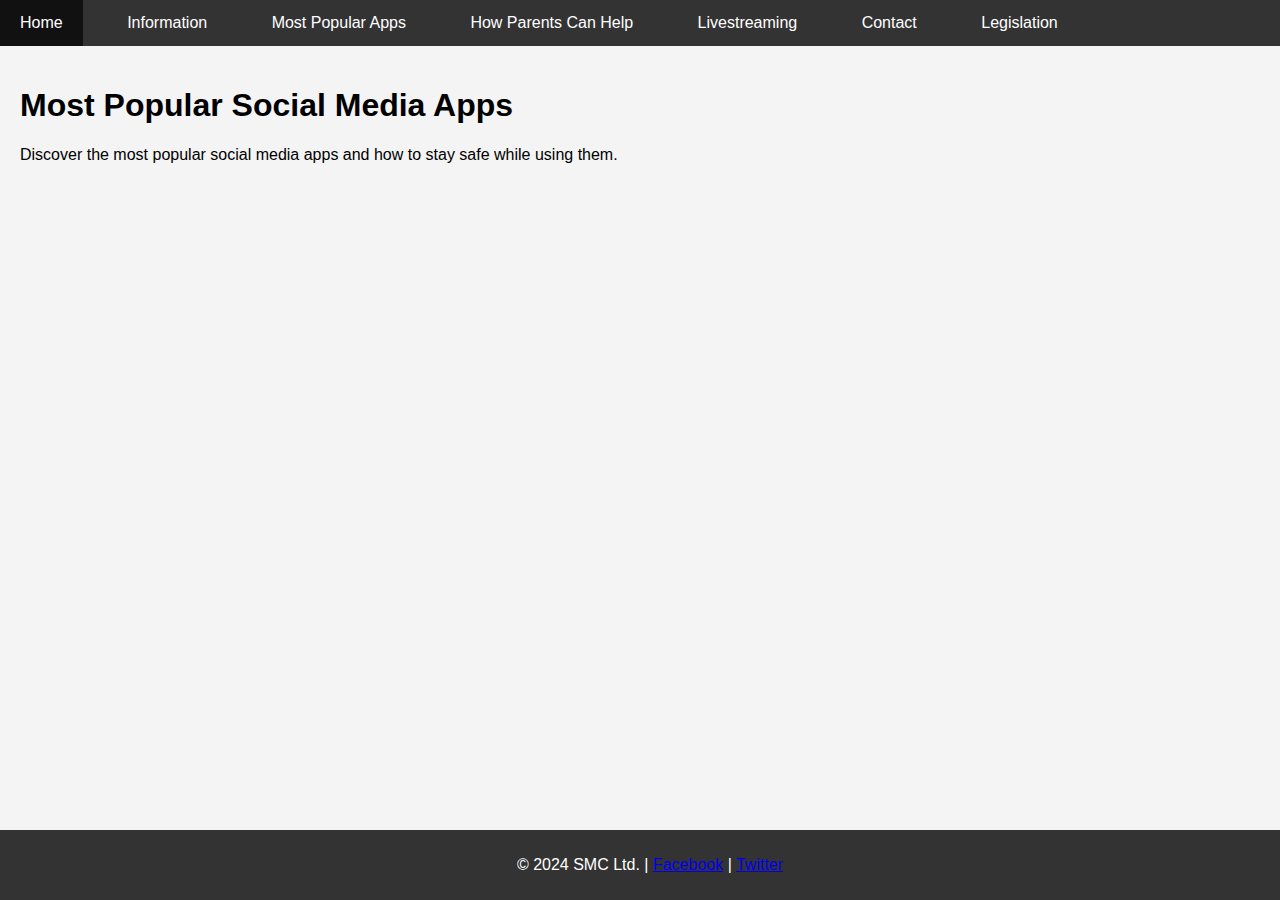
==== apps.html @ ca7dd6bc "first commit" ====
<!DOCTYPE html>
<html lang="en">
<head>
    <meta charset="UTF-8">
    <meta name="viewport" content="width=device-width, initial-scale=1.0">
    <title>SMC - Popular Apps</title>
    <link rel="stylesheet" href="css/styles.css">
</head>
<body>
    <header>
        <nav>
            <ul>
                <li><a href="index.html">Home</a></li>
                <li><a href="information.html">Information</a></li>
                <li><a href="apps.html">Most Popular Apps</a></li>
                <li><a href="parents.html">How Parents Can Help</a></li>
                <li><a href="livestreaming.html">Livestreaming</a></li>
                <li><a href="contact.html">Contact</a></li>
                <li><a href="legislation.html">Legislation</a></li>
            </ul>
        </nav>
    </header>

    <section>
        <h1>Most Popular Social Media Apps</h1>
        <p>Discover the most popular social media apps and how to stay safe while using them.</p>
    </section>

    <footer>
        <p>&copy; 2024 SMC Ltd. | <a href="https://facebook.com">Facebook</a> | <a href="https://twitter.com">Twitter</a></p>
    </footer>
</body>
</html>
---- css/styles.css ----
body {
    font-family: Arial, sans-serif;
    margin: 0;
    padding: 0;
    background-color: #f4f4f4;
}

header nav ul {
    list-style-type: none;
    padding: 0;
    background-color: #333;
    margin: 0;
    overflow: hidden;
}

header nav ul li {
    display: inline-block;
    margin-right: 20px;
}

header nav ul li a {
    color: white;
    padding: 14px 20px;
    text-decoration: none;
    display: block;
}

header nav ul li a:hover {
    background-color: #111;
}

section {
    padding: 20px;
}

footer {
    background-color: #333;
    color: white;
    text-align: center;
    padding: 10px;
    position: fixed;
    width: 100%;
    bottom: 0;
}

@media only screen and (max-width: 600px) {
    header nav ul li {
        display: block;
        margin: 0;
    }
    
    footer {
        position: relative;
    }
}
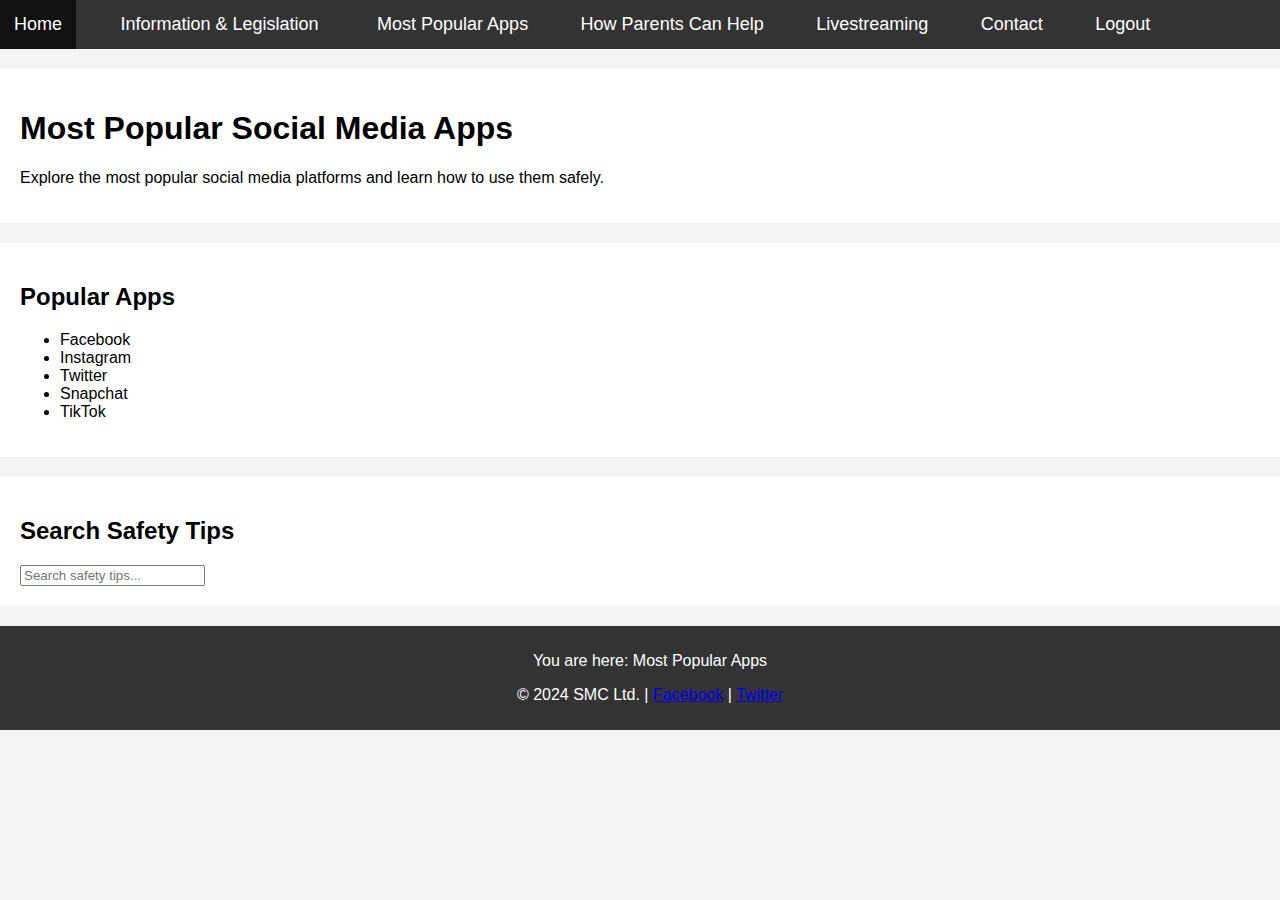
==== commit 5a88e7e9: "Structure ready" ====
--- a/apps.html
+++ b/apps.html
@@ -3,30 +3,61 @@
 <head>
     <meta charset="UTF-8">
     <meta name="viewport" content="width=device-width, initial-scale=1.0">
-    <title>SMC - Popular Apps</title>
+    <title>SMC - Most Popular Apps</title>
     <link rel="stylesheet" href="css/styles.css">
+    <script src="js/apps.js" defer></script>
 </head>
 <body>
     <header>
         <nav>
-            <ul>
-                <li><a href="index.html">Home</a></li>
-                <li><a href="information.html">Information</a></li>
+            <div class="hamburger" onclick="toggleMenu()">
+                <div class="bar"></div>
+                <div class="bar"></div>
+                <div class="bar"></div>
+            </div>
+            <ul id="nav-links">
+                <li><a href="home.html">Home</a></li>
+                <li class="dropdown">
+                    <a href="javascript:void(0)" class="dropbtn">Information & Legislation</a>
+                    <div class="dropdown-content">
+                        <a href="information.html">Information</a>
+                        <a href="legislation.html">Legislation</a>
+                    </div>
+                </li>                
                 <li><a href="apps.html">Most Popular Apps</a></li>
                 <li><a href="parents.html">How Parents Can Help</a></li>
                 <li><a href="livestreaming.html">Livestreaming</a></li>
                 <li><a href="contact.html">Contact</a></li>
-                <li><a href="legislation.html">Legislation</a></li>
+                <li><a href="php/logout.php">Logout</a></li>
             </ul>
         </nav>
     </header>
 
-    <section>
+    <section class="content-section">
         <h1>Most Popular Social Media Apps</h1>
-        <p>Discover the most popular social media apps and how to stay safe while using them.</p>
+        <p>Explore the most popular social media platforms and learn how to use them safely.</p>
     </section>
 
+    <section id="apps-list">
+        <h2>Popular Apps</h2>
+        <ul>
+            <li>Facebook</li>
+            <li>Instagram</li>
+            <li>Twitter</li>
+            <li>Snapchat</li>
+            <li>TikTok</li>
+        </ul>
+    </section>
+
+    <section id="search-tips">
+        <h2>Search Safety Tips</h2>
+        <input type="text" id="searchBar" placeholder="Search safety tips..." onkeyup="searchTips()">
+        <div id="searchResults" style="display:none;"></div>
+    </section>
+
+    <!-- Footer -->
     <footer>
+        <p>You are here: Most Popular Apps</p>
         <p>&copy; 2024 SMC Ltd. | <a href="https://facebook.com">Facebook</a> | <a href="https://twitter.com">Twitter</a></p>
     </footer>
 </body>
--- a/css/styles.css
+++ b/css/styles.css
@@ -3,6 +3,17 @@
     margin: 0;
     padding: 0;
     background-color: #f4f4f4;
+    cursor: url('images/custom-cursor.png'), auto;
+}
+
+/* Custom cursor specifically for links (hover state) */
+a:hover {
+    cursor: url('images/custom-hand-cursor.png'), pointer; /* Custom hand cursor on hover */
+}
+
+header {
+    z-index: 1000;
+    position: relative;
 }
 
 header nav ul {
@@ -10,17 +21,20 @@
     padding: 0;
     background-color: #333;
     margin: 0;
-    overflow: hidden;
+    z-index: 1000;
+    position: relative;
 }
 
 header nav ul li {
     display: inline-block;
     margin-right: 20px;
+    position: relative;
 }
 
 header nav ul li a {
     color: white;
-    padding: 14px 20px;
+    padding: 14px 14px; /* Slightly increase padding */
+    font-size: 18px; /* Increase font size */
     text-decoration: none;
     display: block;
 }
@@ -28,9 +42,162 @@
 header nav ul li a:hover {
     background-color: #111;
 }
+@media (max-width: 768px) {
+    .hamburger {
+        display: block;
+        cursor: pointer;
+        padding: 15px;
+    }
+
+    .hamburger .bar {
+        display: block;
+        width: 30px;
+        height: 4px;
+        margin: 5px auto;
+        background-color: black;
+    }
+
+    header nav ul {
+        display: none; /* Hide the menu by default */
+        flex-direction: column;
+        width: 100%;
+        background-color: #333;
+    }
+
+    header nav ul.show {
+        display: flex; /* Show the menu when toggled */
+    }
+
+    header nav ul li {
+        display: block;
+        width: 100%;
+    }
+
+    header nav ul li a {
+        padding: 15px 20px; /* Increase padding for more spacing */
+        font-size: 18px; /* Increase font size */
+    }
+}
+
+.hero-section {
+    background-image: url('images/social_media.jpg');
+    background-size: cover;
+    background-position: center;
+    background-repeat: no-repeat;
+    height: 400px; /* Adjust the height as needed */
+    display: flex;
+    justify-content: center;
+    align-items: center;
+    text-align: center;
+    color: white;
+    position: relative;
+}
+
+.hero-content {
+    background-color: rgba(0, 0, 0, 0.5); /* Optional: Adds a semi-transparent overlay to improve text readability */
+    padding: 20px;
+    border-radius: 8px;
+}
+
+.hero-section h1 {
+    font-size: 3em; /* Adjust the size as needed */
+    font-weight: bold;
+    margin: 0;
+}
+
+.hero-section p {
+    font-size: 1.5em; /* Adjust the size as needed */
+    margin: 10px 0 0 0;
+}
+
+/* Dropdown CSS */
+.dropdown {
+    position: relative;
+    display: inline-block;
+}
+
+.dropbtn {
+    background-color: #333;
+    color: white;
+    padding: 14px 20px;
+    text-decoration: none;
+    border: none;
+    cursor: pointer;
+}
+
+.dropdown-content {
+    display: none;
+    position: absolute;
+    background-color: #333;
+    min-width: 160px;
+    box-shadow: 0px 8px 16px 0px rgba(0,0,0,0.2);
+    z-index: 1001; /* Ensure dropdown content is above other elements */
+}
+
+.dropdown-content a {
+    color: white;
+    padding: 12px 16px;
+    text-decoration: none;
+    display: block;
+    text-align: left;
+}
+
+.dropdown-content a:hover {
+    background-color: #111;
+}
+
+.dropdown:hover .dropdown-content {
+    display: block;
+}
+
+.dropdown:hover .dropbtn {
+    background-color: #111;
+}
 
 section {
     padding: 20px;
+    background-color: #fff;
+    margin: 20px 0;
+    position: relative;
+    z-index: 1; /* Ensure content is below dropdown */
+}
+
+#search input[type="text"] {
+    width: 100%;
+    padding: 12px;
+    margin: 8px 0;
+    box-sizing: border-box;
+    font-size: 16px;
+}
+
+#searchResults {
+    position: absolute;
+    background-color: #fff;
+    border: 1px solid #ccc;
+    width: 100%;
+    max-width: 300px;
+    box-shadow: 0px 8px 16px 0px rgba(0,0,0,0.2);
+    z-index: 10; /* Ensure dropdown is above other elements */
+    margin-top: 5px; /* Adds space between the input and the dropdown */
+    z-index: 1010; /* Ensuring the search dropdown is above everything else */
+}
+
+.search-result-item {
+    color: black;
+    padding: 12px 16px;
+    text-decoration: none;
+    display: block;
+    cursor: pointer;
+    background-color: #fff;
+}
+
+.search-result-item:hover {
+    background-color: #f1f1f1;
+}
+
+#search {
+    position: relative;/* Increase space below the search section to avoid overlap */
+    z-index: 1000; /* Ensure search section is on top */
 }
 
 footer {
@@ -38,9 +205,10 @@
     color: white;
     text-align: center;
     padding: 10px;
-    position: fixed;
+    position: relative;
     width: 100%;
     bottom: 0;
+    z-index: 1; /* Ensure footer is below dropdown */
 }
 
 @media only screen and (max-width: 600px) {
@@ -48,8 +216,4 @@
         display: block;
         margin: 0;
     }
-    
-    footer {
-        position: relative;
-    }
-}
+}
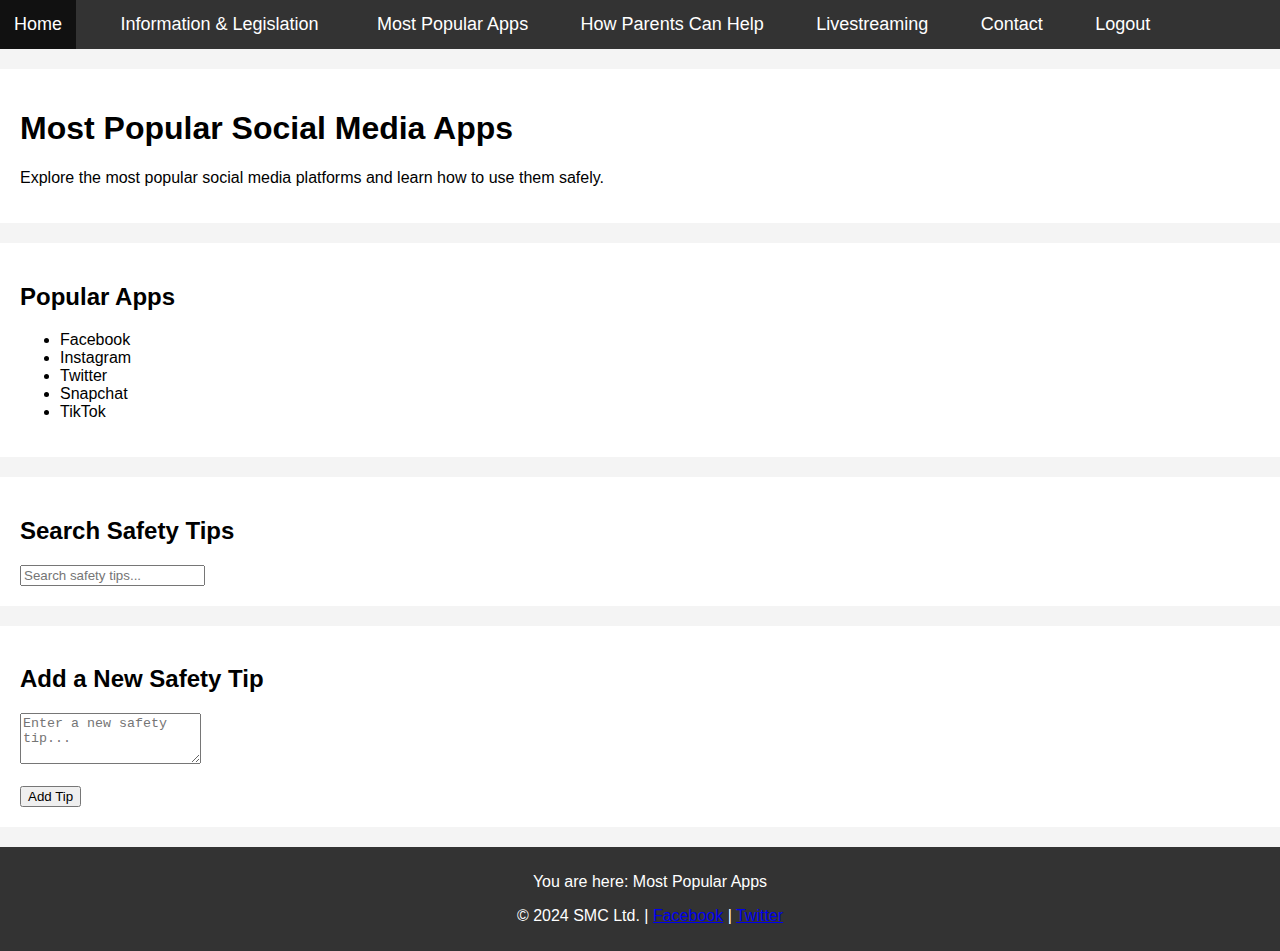
==== commit 02058728: "Implemented tips" ====
--- a/apps.html
+++ b/apps.html
@@ -5,7 +5,7 @@
     <meta name="viewport" content="width=device-width, initial-scale=1.0">
     <title>SMC - Most Popular Apps</title>
     <link rel="stylesheet" href="css/styles.css">
-    <script src="js/apps.js" defer></script>
+    <script src="js/tips.js" defer></script>
 </head>
 <body>
     <header>
@@ -51,9 +51,17 @@
 
     <section id="search-tips">
         <h2>Search Safety Tips</h2>
-        <input type="text" id="searchBar" placeholder="Search safety tips..." onkeyup="searchTips()">
+        <input type="text" id="searchBar" placeholder="Search safety tips...">
         <div id="searchResults" style="display:none;"></div>
     </section>
+    
+    <section id="add-tip">
+        <h2>Add a New Safety Tip</h2>
+        <form id="addTipForm">
+            <textarea id="newTip" name="tip" rows="3" placeholder="Enter a new safety tip..." required></textarea><br><br>
+            <input type="submit" value="Add Tip">
+        </form>
+    </section>    
 
     <!-- Footer -->
     <footer>
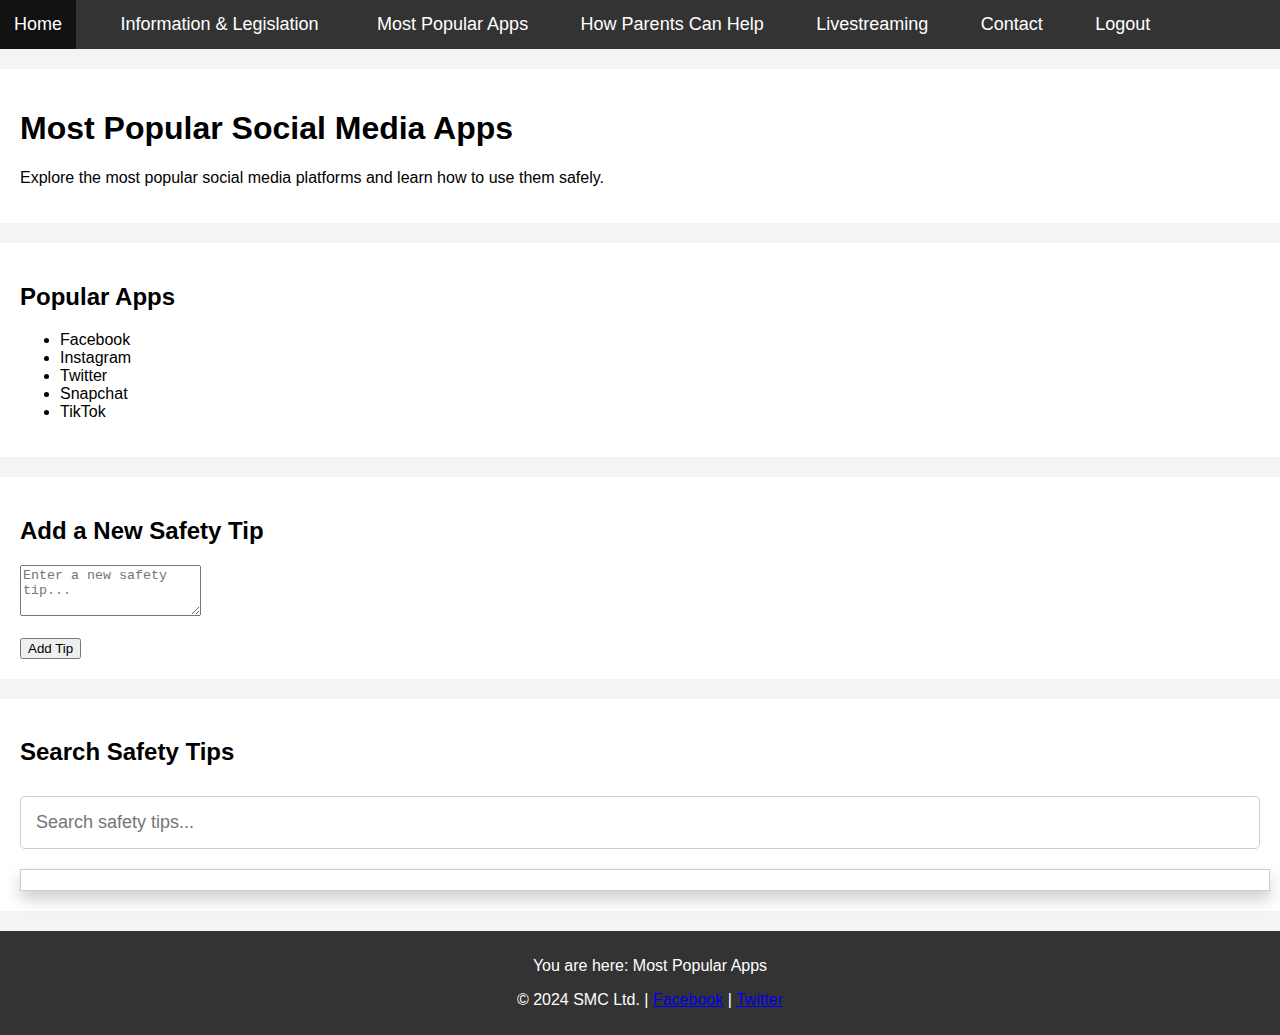
==== commit d6cd216b: "Functional website" ====
--- a/apps.html
+++ b/apps.html
@@ -49,18 +49,18 @@
         </ul>
     </section>
 
-    <section id="search-tips">
-        <h2>Search Safety Tips</h2>
-        <input type="text" id="searchBar" placeholder="Search safety tips...">
-        <div id="searchResults" style="display:none;"></div>
-    </section>
-    
     <section id="add-tip">
         <h2>Add a New Safety Tip</h2>
         <form id="addTipForm">
             <textarea id="newTip" name="tip" rows="3" placeholder="Enter a new safety tip..." required></textarea><br><br>
             <input type="submit" value="Add Tip">
         </form>
+    </section>
+
+    <section id="search">
+        <h2>Search Safety Tips</h2>
+        <input type="text" id="searchBar" placeholder="Search safety tips...">
+        <div id="searchResults"></div> <!-- Moved to be a separate block within the section -->
     </section>    
 
     <!-- Footer -->
--- a/css/styles.css
+++ b/css/styles.css
@@ -170,16 +170,21 @@
     font-size: 16px;
 }
 
+#search {
+    position: relative;
+    z-index: 1000; /* Ensure search section is on top */
+    margin-bottom: 20px; /* Add some space to avoid overlap with the next section */
+}
+
 #searchResults {
-    position: absolute;
     background-color: #fff;
     border: 1px solid #ccc;
-    width: 100%;
-    max-width: 300px;
+    width: 99%;
+    max-height: 300px; /* Increase max-height for better viewing */
+    overflow-y: auto; /* Make the results scrollable if they exceed max-height */
     box-shadow: 0px 8px 16px 0px rgba(0,0,0,0.2);
-    z-index: 10; /* Ensure dropdown is above other elements */
-    margin-top: 5px; /* Adds space between the input and the dropdown */
-    z-index: 1010; /* Ensuring the search dropdown is above everything else */
+    margin-top: 10px; /* Add margin to separate from the input field */
+    padding: 10px; /* Add padding for better readability */
 }
 
 .search-result-item {
@@ -189,15 +194,21 @@
     display: block;
     cursor: pointer;
     background-color: #fff;
+    margin-bottom: 10px; /* Add space between results */
 }
 
 .search-result-item:hover {
     background-color: #f1f1f1;
 }
 
-#search {
-    position: relative;/* Increase space below the search section to avoid overlap */
-    z-index: 1000; /* Ensure search section is on top */
+#search input[type="text"] {
+    width: 100%; /* Keep the full width */
+    padding: 15px; /* Increase padding for a larger input box */
+    margin: 10px 0; /* Add margin for better spacing */
+    box-sizing: border-box;
+    font-size: 18px; /* Increase font size for better readability */
+    border: 1px solid #ccc; /* Add a border to define the input box */
+    border-radius: 5px; /* Add border-radius for rounded corners */
 }
 
 footer {
@@ -207,8 +218,11 @@
     padding: 10px;
     position: relative;
     width: 100%;
-    bottom: 0;
-    z-index: 1; /* Ensure footer is below dropdown */
+    bottom: 0; /* Ensure footer is below dropdown */
+}
+
+.highlight {
+    font-weight: bold; /* Optional: Make the highlighted text bold */
 }
 
 @media only screen and (max-width: 600px) {
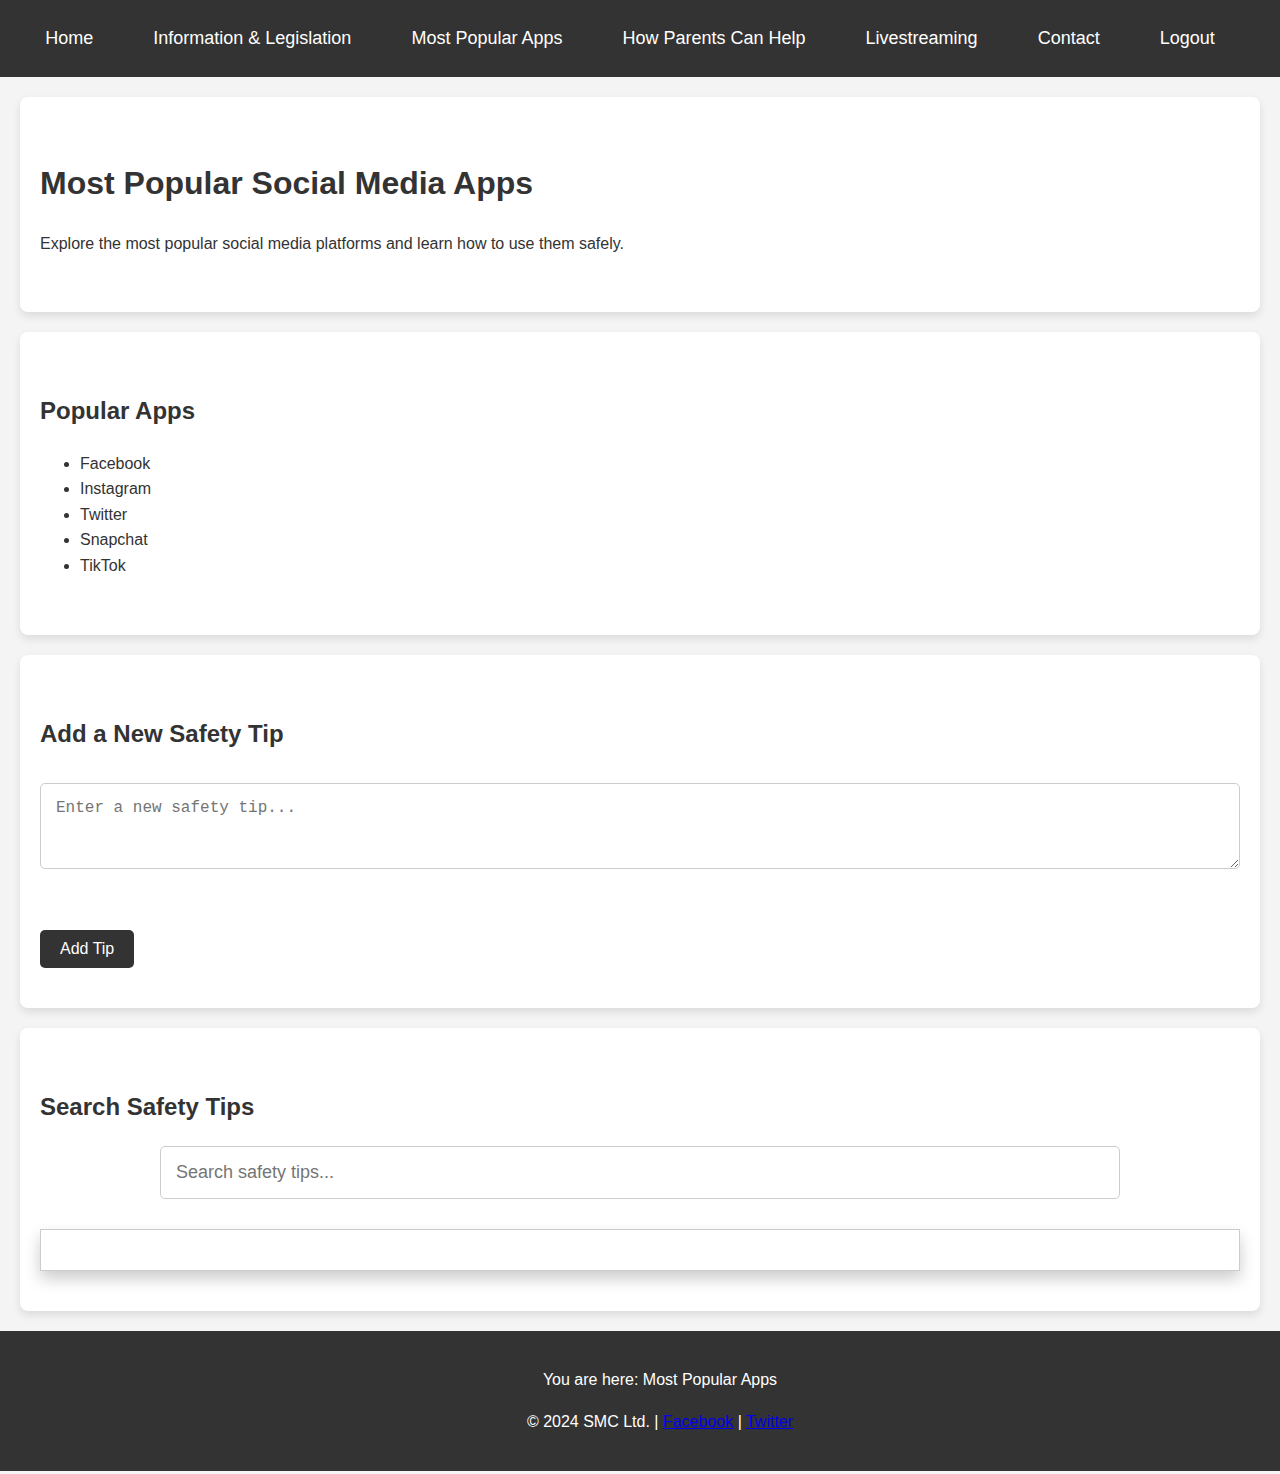
==== commit 7762f620: "Everything except contact working" ====
--- a/apps.html
+++ b/apps.html
@@ -6,6 +6,7 @@
     <title>SMC - Most Popular Apps</title>
     <link rel="stylesheet" href="css/styles.css">
     <script src="js/tips.js" defer></script>
+    <script src="js/toggle.js" defer></script>
 </head>
 <body>
     <header>
--- a/css/styles.css
+++ b/css/styles.css
@@ -4,44 +4,47 @@
     padding: 0;
     background-color: #f4f4f4;
     cursor: url('images/custom-cursor.png'), auto;
-}
-
-/* Custom cursor specifically for links (hover state) */
-a:hover {
-    cursor: url('images/custom-hand-cursor.png'), pointer; /* Custom hand cursor on hover */
+    line-height: 1.6;
+    color: #333;
 }
 
 header {
     z-index: 1000;
     position: relative;
+    background-color: #333;
+    padding: 10px 0;
 }
 
 header nav ul {
     list-style-type: none;
     padding: 0;
-    background-color: #333;
     margin: 0;
-    z-index: 1000;
-    position: relative;
+    display: flex;
+    justify-content: center; /* Center align the navigation menu */
 }
 
 header nav ul li {
-    display: inline-block;
     margin-right: 20px;
     position: relative;
 }
 
 header nav ul li a {
     color: white;
-    padding: 14px 14px; /* Slightly increase padding */
-    font-size: 18px; /* Increase font size */
-    text-decoration: none;
-    display: block;
+    padding: 14px 20px; /* Increase padding for better clickability */
+    font-size: 18px;
+    text-decoration: none;
+    display: block;
+    transition: background-color 0.3s ease;
 }
 
 header nav ul li a:hover {
-    background-color: #111;
-}
+    background-color: #444; /* Softer hover effect */
+}
+
+.hamburger {
+    display: none;
+}
+
 @media (max-width: 768px) {
     .hamburger {
         display: block;
@@ -54,14 +57,13 @@
         width: 30px;
         height: 4px;
         margin: 5px auto;
-        background-color: black;
+        background-color: white;
     }
 
     header nav ul {
         display: none; /* Hide the menu by default */
         flex-direction: column;
         width: 100%;
-        background-color: #333;
     }
 
     header nav ul.show {
@@ -71,11 +73,12 @@
     header nav ul li {
         display: block;
         width: 100%;
+        text-align: center;
     }
 
     header nav ul li a {
-        padding: 15px 20px; /* Increase padding for more spacing */
-        font-size: 18px; /* Increase font size */
+        padding: 15px 20px;
+        font-size: 18px;
     }
 }
 
@@ -84,7 +87,7 @@
     background-size: cover;
     background-position: center;
     background-repeat: no-repeat;
-    height: 400px; /* Adjust the height as needed */
+    height: 400px;
     display: flex;
     justify-content: center;
     align-items: center;
@@ -94,26 +97,74 @@
 }
 
 .hero-content {
-    background-color: rgba(0, 0, 0, 0.5); /* Optional: Adds a semi-transparent overlay to improve text readability */
+    background-color: rgba(0, 0, 0, 0.6); /* Stronger overlay for better contrast */
     padding: 20px;
     border-radius: 8px;
 }
 
 .hero-section h1 {
-    font-size: 3em; /* Adjust the size as needed */
+    font-size: 3em;
     font-weight: bold;
     margin: 0;
 }
 
 .hero-section p {
-    font-size: 1.5em; /* Adjust the size as needed */
+    font-size: 1.5em;
     margin: 10px 0 0 0;
 }
 
-/* Dropdown CSS */
-.dropdown {
-    position: relative;
-    display: inline-block;
+section {
+    padding: 40px 20px;
+    background-color: #fff;
+    margin: 20px auto;
+    position: relative;
+    z-index: 1;
+    max-width: 1200px; /* Limit the max width of sections for better readability */
+    box-shadow: 0px 4px 8px rgba(0, 0, 0, 0.1); /* Add subtle shadow for depth */
+    border-radius: 8px; /* Rounded corners for a modern look */
+}
+
+#search-tips {
+    text-align: center;
+}
+
+#search input[type="text"] {
+    width: 80%;
+    padding: 15px;
+    margin: 20px auto;
+    box-sizing: border-box;
+    font-size: 18px;
+    border: 1px solid #ccc;
+    border-radius: 5px;
+    display: block;
+    margin-bottom: 30px;
+}
+
+#searchResults {
+    background-color: #fff;
+    border: 1px solid #ccc;
+    width: 100%;
+    max-height: 300px;
+    overflow-y: auto;
+    box-shadow: 0px 8px 16px 0px rgba(0, 0, 0, 0.2);
+    padding: 20px;
+    box-sizing: border-box;
+}
+
+.search-result-item {
+    color: black;
+    padding: 12px 16px;
+    text-decoration: none;
+    display: block;
+    cursor: pointer;
+    background-color: #fff;
+    margin-bottom: 15px;
+    border-radius: 5px;
+    transition: background-color 0.3s ease;
+}
+
+.search-result-item:hover {
+    background-color: #f1f1f1;
 }
 
 .dropbtn {
@@ -130,8 +181,8 @@
     position: absolute;
     background-color: #333;
     min-width: 160px;
-    box-shadow: 0px 8px 16px 0px rgba(0,0,0,0.2);
-    z-index: 1001; /* Ensure dropdown content is above other elements */
+    box-shadow: 0px 8px 16px 0px rgba(0, 0, 0, 0.2);
+    z-index: 1001;
 }
 
 .dropdown-content a {
@@ -154,75 +205,19 @@
     background-color: #111;
 }
 
-section {
+footer {
+    background-color: #333;
+    color: white;
+    text-align: center;
     padding: 20px;
-    background-color: #fff;
-    margin: 20px 0;
-    position: relative;
-    z-index: 1; /* Ensure content is below dropdown */
-}
-
-#search input[type="text"] {
-    width: 100%;
-    padding: 12px;
-    margin: 8px 0;
-    box-sizing: border-box;
-    font-size: 16px;
-}
-
-#search {
-    position: relative;
-    z-index: 1000; /* Ensure search section is on top */
-    margin-bottom: 20px; /* Add some space to avoid overlap with the next section */
-}
-
-#searchResults {
-    background-color: #fff;
-    border: 1px solid #ccc;
-    width: 99%;
-    max-height: 300px; /* Increase max-height for better viewing */
-    overflow-y: auto; /* Make the results scrollable if they exceed max-height */
-    box-shadow: 0px 8px 16px 0px rgba(0,0,0,0.2);
-    margin-top: 10px; /* Add margin to separate from the input field */
-    padding: 10px; /* Add padding for better readability */
-}
-
-.search-result-item {
-    color: black;
-    padding: 12px 16px;
-    text-decoration: none;
-    display: block;
-    cursor: pointer;
-    background-color: #fff;
-    margin-bottom: 10px; /* Add space between results */
-}
-
-.search-result-item:hover {
-    background-color: #f1f1f1;
-}
-
-#search input[type="text"] {
-    width: 100%; /* Keep the full width */
-    padding: 15px; /* Increase padding for a larger input box */
-    margin: 10px 0; /* Add margin for better spacing */
-    box-sizing: border-box;
-    font-size: 18px; /* Increase font size for better readability */
-    border: 1px solid #ccc; /* Add a border to define the input box */
-    border-radius: 5px; /* Add border-radius for rounded corners */
-}
-
-footer {
-    background-color: #333;
-    color: white;
-    text-align: center;
-    padding: 10px;
-    position: relative;
-    width: 100%;
-    bottom: 0; /* Ensure footer is below dropdown */
+    position: relative;
+    width: 100%;
+    bottom: 0;
 }
 
 .highlight {
-    font-weight: bold; /* Optional: Make the highlighted text bold */
+    font-weight: bold;
+    background-color: yellow;
 }
 
 @media only screen and (max-width: 600px) {
@@ -230,4 +225,63 @@
         display: block;
         margin: 0;
     }
-}
+
+    section {
+        padding: 20px;
+    }
+
+    #search input[type="text"] {
+        width: 90%;
+    }
+}
+
+/* Add a New Safety Tip Section */
+#add-tip {
+    max-width: 1200px; /* Match width with other sections */
+    text-align: left; /* Align text to the left for consistency */
+}
+
+#addTipForm {
+    display: flex;
+    flex-direction: column; /* Stack elements vertically */
+    align-items: flex-start; /* Align elements to the left */
+}
+
+#addTipForm textarea {
+    width: 100%;
+    padding: 15px;
+    border-radius: 5px;
+    border: 1px solid #ccc;
+    box-sizing: border-box;
+    font-size: 16px;
+    resize: vertical; /* Allow vertical resizing */
+    margin-bottom: 20px;
+}
+
+#addTipForm input[type="submit"] {
+    background-color: #333;
+    color: white;
+    padding: 10px 20px;
+    border: none;
+    border-radius: 5px;
+    cursor: pointer;
+    font-size: 16px;
+    transition: background-color 0.3s ease;
+}
+
+#addTipForm input[type="submit"]:hover {
+    background-color: #444;
+}
+
+/* Ensure Consistent Spacing */
+#add-tip textarea,
+#add-tip input[type="submit"] {
+    margin-top: 10px;
+}
+
+/* Adjust Text Area and Button for Consistency */
+#add-tip textarea {
+    margin-bottom: 0px;
+    width: 100%;
+    box-sizing: border-box;
+}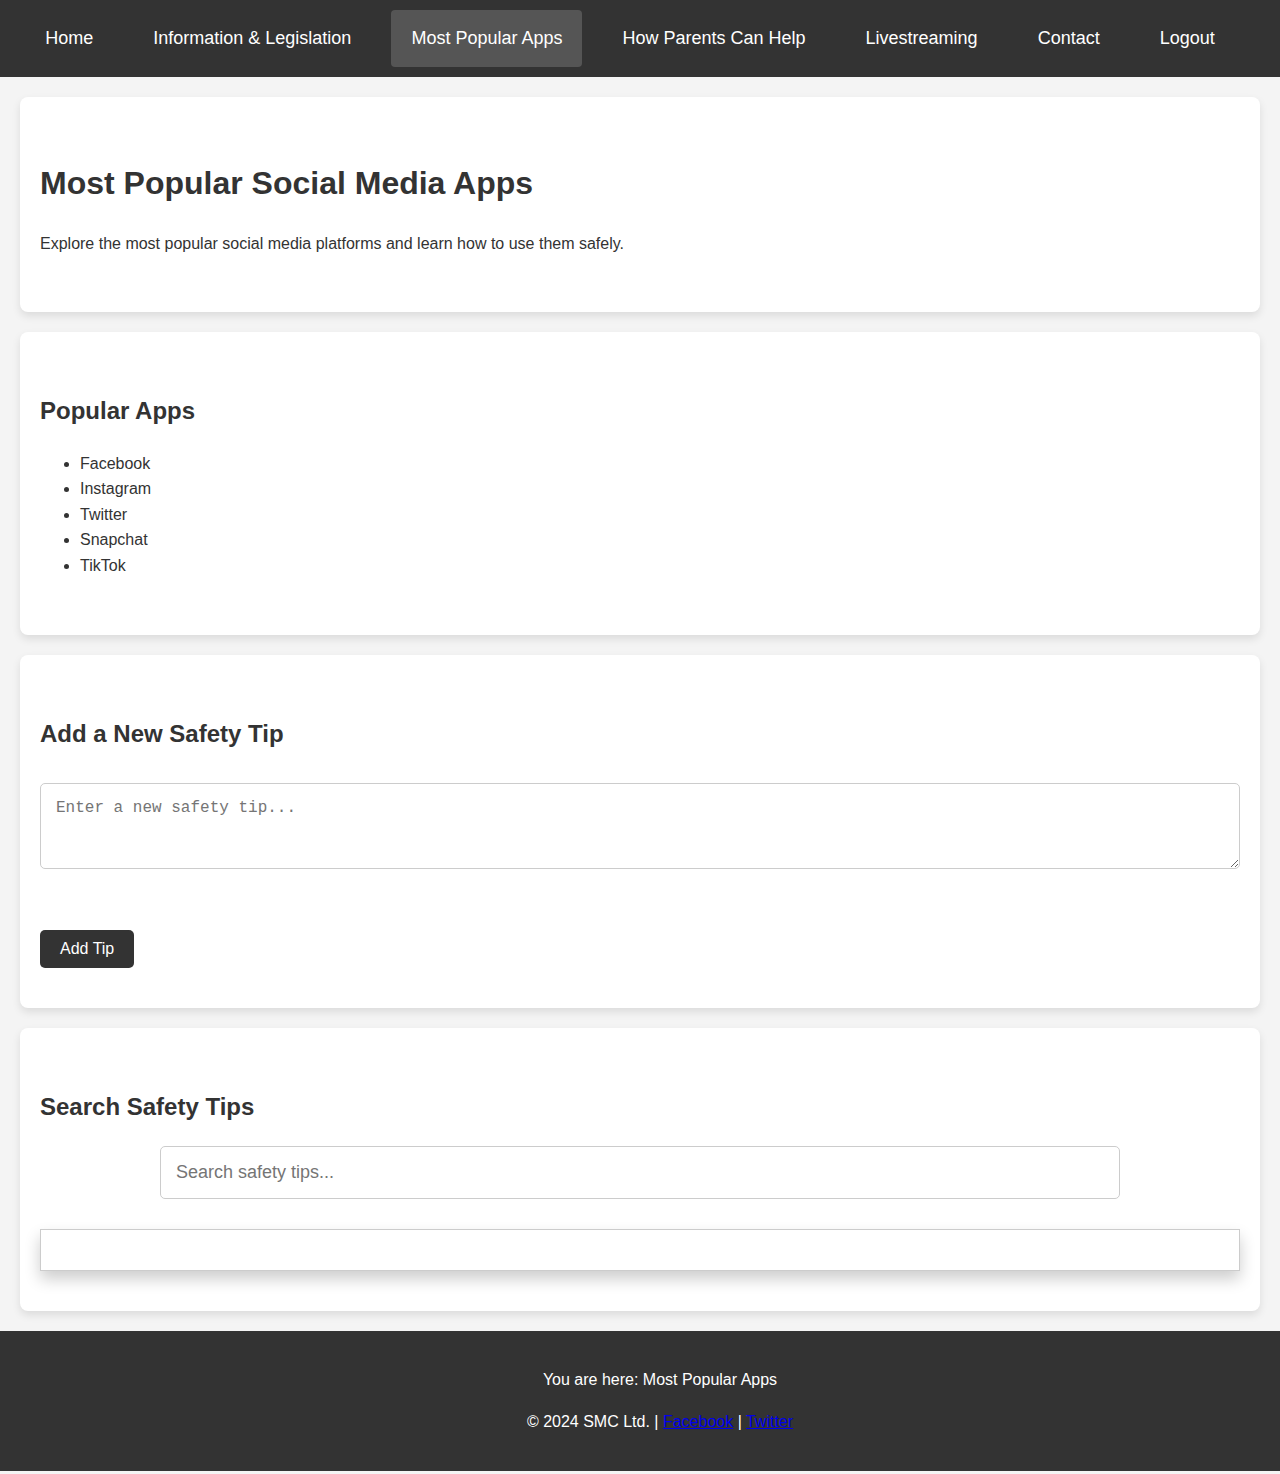
==== commit 0697cf0e: "All done" ====
--- a/apps.html
+++ b/apps.html
@@ -25,7 +25,7 @@
                         <a href="legislation.html">Legislation</a>
                     </div>
                 </li>                
-                <li><a href="apps.html">Most Popular Apps</a></li>
+                <li><a href="apps.html" class="active">Most Popular Apps</a></li>
                 <li><a href="parents.html">How Parents Can Help</a></li>
                 <li><a href="livestreaming.html">Livestreaming</a></li>
                 <li><a href="contact.html">Contact</a></li>
--- a/css/styles.css
+++ b/css/styles.css
@@ -284,4 +284,91 @@
     margin-bottom: 0px;
     width: 100%;
     box-sizing: border-box;
-}+}
+
+#contact-form {
+    background-color: #fff;
+    padding: 40px 20px;
+    margin: 20px auto;
+    max-width: 1200px; /* Narrower width for better readability */
+    box-shadow: 0px 4px 8px rgba(0, 0, 0, 0.1); /* Add subtle shadow for depth */
+    border-radius: 8px; /* Rounded corners for a modern look */
+    text-align: left; /* Align text to the left */
+}
+
+#contact-form h2 {
+    font-size: 2em;
+    margin-bottom: 20px;
+    color: #333; /* Consistent text color */
+}
+
+#contact-form label {
+    display: block;
+    font-weight: bold;
+    margin-bottom: 5px;
+    color: #333;
+}
+
+#contact-form input[type="text"],
+#contact-form input[type="email"],
+#contact-form textarea {
+    width: 100%;
+    padding: 15px;
+    margin-bottom: 20px;
+    box-sizing: border-box;
+    font-size: 16px;
+    border: 1px solid #ccc;
+    border-radius: 5px;
+    background-color: #f9f9f9;
+}
+
+#contact-form input[type="text"]:focus,
+#contact-form input[type="email"]:focus,
+#contact-form textarea:focus {
+    border-color: #333;
+    outline: none;
+    background-color: #fff;
+}
+
+#contact-form textarea {
+    resize: vertical; /* Allow vertical resizing */
+    height: 150px; /* Set a consistent height for the textarea */
+}
+
+#contact-form input[type="submit"] {
+    background-color: #333;
+    color: white;
+    padding: 10px 20px;
+    border: none;
+    border-radius: 5px;
+    cursor: pointer;
+    font-size: 16px;
+    transition: background-color 0.3s ease;
+    display: inline-block;
+    margin-top: 10px;
+}
+
+#contact-form input[type="submit"]:hover {
+    background-color: #444;
+}
+
+#contact-form p {
+    margin-top: 20px;
+    font-size: 14px;
+}
+
+#contact-form p a {
+    color: #1CAAD9;
+    text-decoration: none;
+}
+
+#contact-form p a:hover {
+    text-decoration: underline;
+}
+
+/* Active link styling */
+header nav ul li a.active {
+    background-color: #555; /* A darker background color to indicate the active page */
+    color: white; /* Ensure the text color contrasts with the background */
+    border-radius: 4px; /* Optional: Adds rounded corners to the active link */
+}
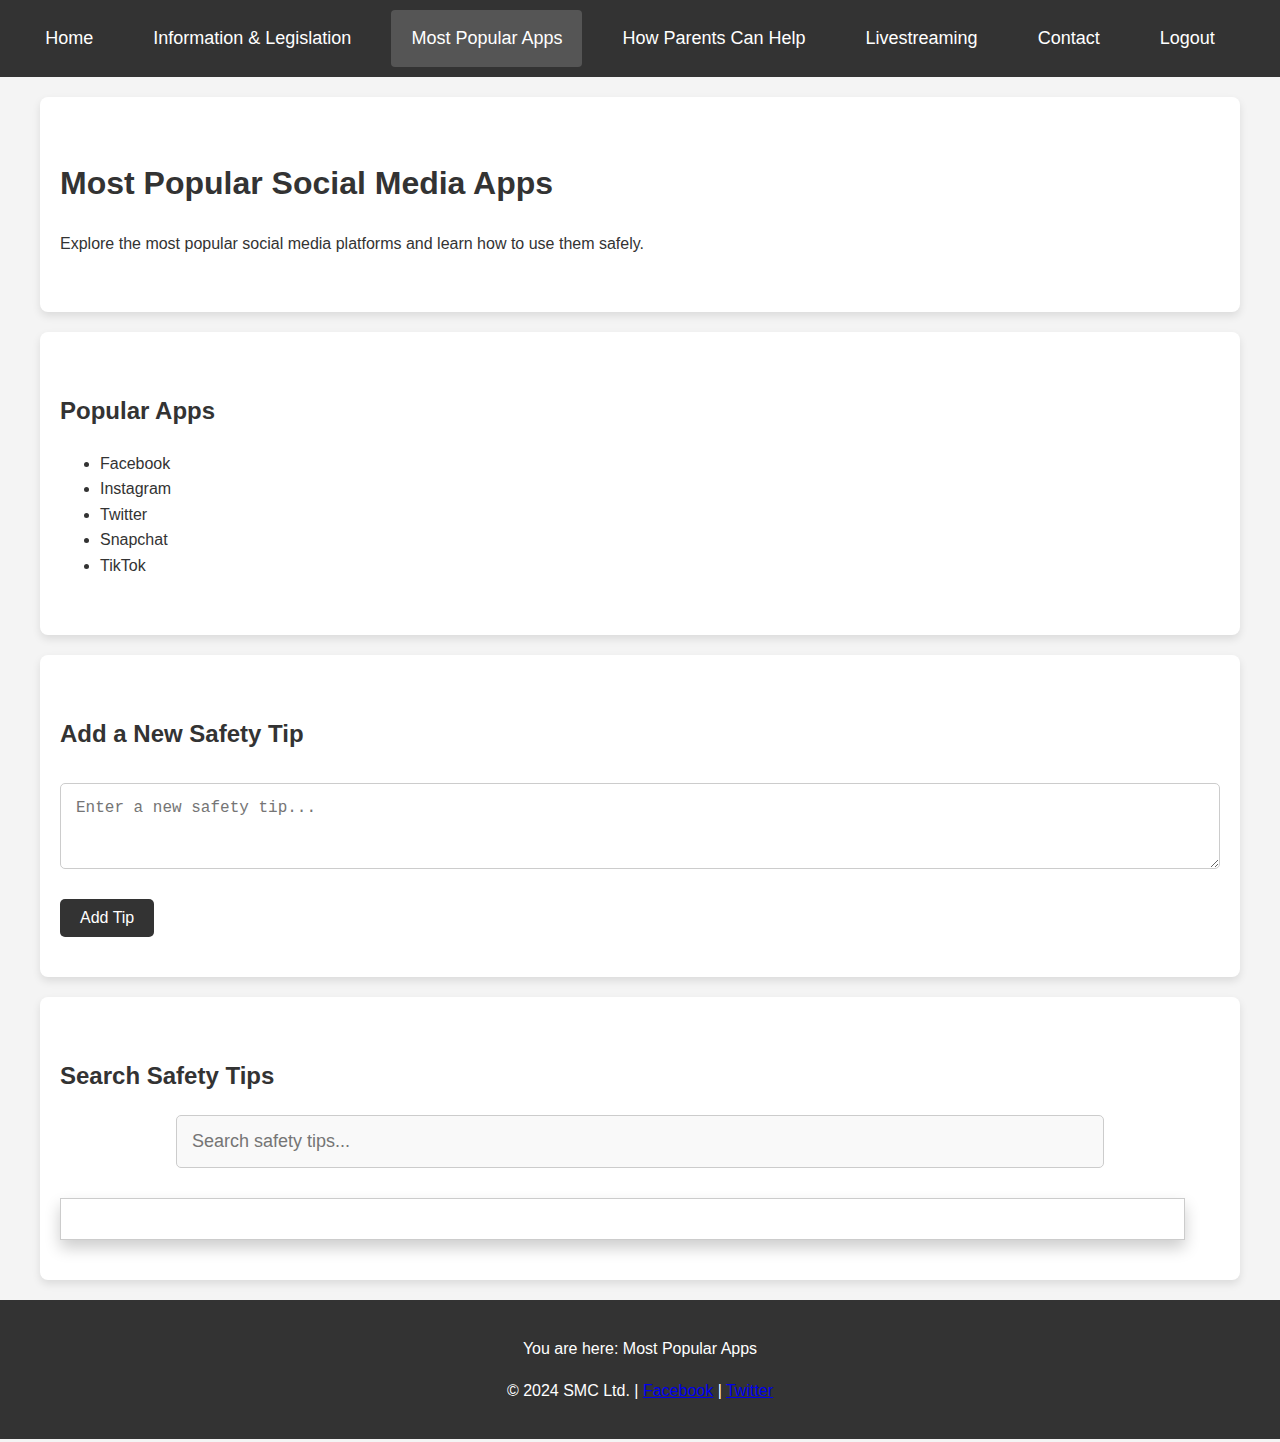
==== commit b46404b7: "Updated css" ====
--- a/apps.html
+++ b/apps.html
@@ -53,7 +53,7 @@
     <section id="add-tip">
         <h2>Add a New Safety Tip</h2>
         <form id="addTipForm">
-            <textarea id="newTip" name="tip" rows="3" placeholder="Enter a new safety tip..." required></textarea><br><br>
+            <textarea id="newTip" name="tip" rows="3" placeholder="Enter a new safety tip..." required></textarea>
             <input type="submit" value="Add Tip">
         </form>
     </section>
--- a/css/styles.css
+++ b/css/styles.css
@@ -1,3 +1,7 @@
+* {
+    box-sizing: border-box;
+}
+
 body {
     font-family: Arial, sans-serif;
     margin: 0;
@@ -6,6 +10,12 @@
     cursor: url('images/custom-cursor.png'), auto;
     line-height: 1.6;
     color: #333;
+    overflow-x: hidden;
+}
+
+/* Custom cursor specifically for links (hover state) */
+a:hover {
+    cursor: url('images/custom-hand-cursor.png'), pointer; /* Custom hand cursor on hover */
 }
 
 header {
@@ -118,10 +128,14 @@
     background-color: #fff;
     margin: 20px auto;
     position: relative;
-    z-index: 1;
     max-width: 1200px; /* Limit the max width of sections for better readability */
     box-shadow: 0px 4px 8px rgba(0, 0, 0, 0.1); /* Add subtle shadow for depth */
     border-radius: 8px; /* Rounded corners for a modern look */
+}
+
+/* Custom max-width for login and register pages */
+.narrow-section {
+    max-width: 600px; /* New max-width for login and register pages */
 }
 
 #search-tips {
@@ -143,12 +157,13 @@
 #searchResults {
     background-color: #fff;
     border: 1px solid #ccc;
-    width: 100%;
+    width: 97%;
     max-height: 300px;
     overflow-y: auto;
     box-shadow: 0px 8px 16px 0px rgba(0, 0, 0, 0.2);
     padding: 20px;
     box-sizing: border-box;
+    z-index: 10;
 }
 
 .search-result-item {
@@ -217,7 +232,6 @@
 
 .highlight {
     font-weight: bold;
-    background-color: yellow;
 }
 
 @media only screen and (max-width: 600px) {
@@ -372,3 +386,89 @@
     color: white; /* Ensure the text color contrasts with the background */
     border-radius: 4px; /* Optional: Adds rounded corners to the active link */
 }
+
+.sketchfab-embed-wrapper {
+    display: flex;
+    justify-content: center;
+    align-items: center;
+    margin: 20px 0; /* Adjust the margin as needed */
+}
+
+.sketchfab-embed-wrapper iframe {
+    max-width: 100%;
+    border-radius: 8px; /* Optional: add rounded corners */
+    box-shadow: 0px 4px 8px rgba(0, 0, 0, 0.1); /* Optional: add a shadow for depth */
+}
+
+.campaign-image {
+    max-width: 100%;
+    height: auto;
+    border-radius: 8px; /* Optional: Adds rounded corners to the image */
+    box-shadow: 0px 4px 8px rgba(0, 0, 0, 0.1); /* Optional: Add shadow to the image */
+}
+
+.livestreaming-image {
+    max-width: 100%;
+    height: auto;
+    display: block;
+    margin: 0 auto; /* Centers the image horizontally */
+    border-radius: 8px; /* Optional: Adds rounded corners to the image */
+    box-shadow: 0px 4px 8px rgba(0, 0, 0, 0.1); /* Optional: Add shadow to the image */
+}
+
+.illustration-wrapper {
+    display: flex;
+    justify-content: space-between;
+    gap: 20px; /* Adds space between the two divs */
+    flex-wrap: wrap; /* Allows wrapping on smaller screens */
+    margin-top: 20px; /* Adds space between the heading and the illustrations */
+}
+
+.sketchfab-embed-wrapper {
+    flex: 1;
+    max-width: 48%;
+    box-sizing: border-box;
+    margin-bottom: 20px;
+}
+
+.sketchfab-embed-wrapper iframe {
+    width: 100%;
+    height: 600px;
+}
+
+form {
+    display: flex;
+    flex-direction: column;
+    gap: 20px; /* Add space between form elements */
+}
+
+label {
+    font-weight: bold;
+    color: #555;
+}
+
+input[type="text"],
+input[type="email"],
+input[type="password"] {
+    padding: 15px;
+    border-radius: 8px;
+    border: 1px solid #ccc;
+    background-color: #f9f9f9;
+    font-size: 1em;
+    box-sizing: border-box;
+}
+
+input[type="submit"] {
+    background-color: #3d3d3d;
+    color: white;
+    padding: 15px;
+    border: none;
+    border-radius: 8px;
+    cursor: pointer;
+    font-size: 1.2em;
+    transition: background-color 0.3s ease;
+}
+
+input[type="submit"]:hover {
+    background-color: #000000;
+}
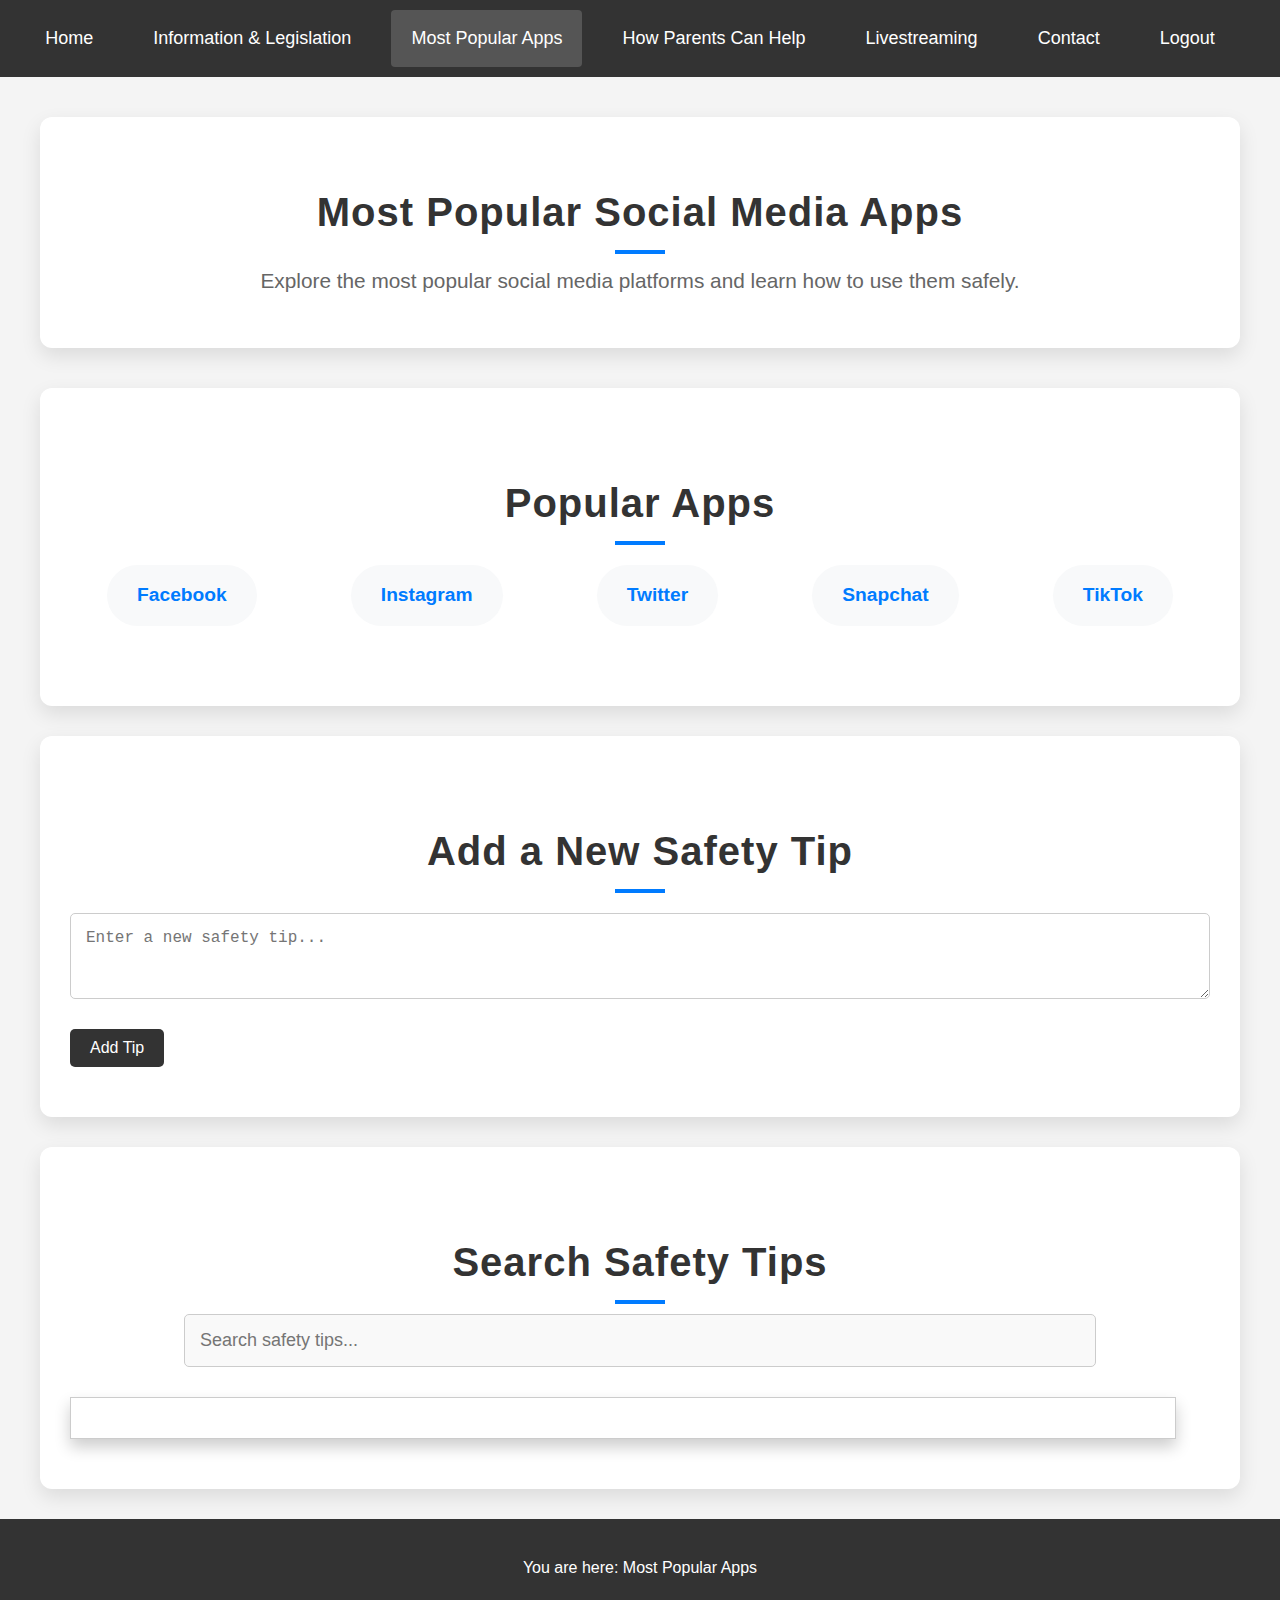
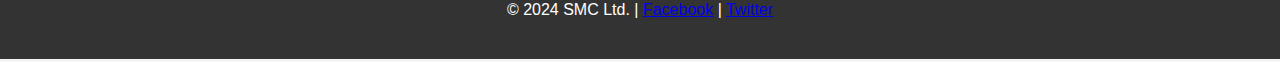
==== commit 1b220f9f: "Updated css" ====
--- a/apps.html
+++ b/apps.html
@@ -35,11 +35,11 @@
     </header>
 
     <section class="content-section">
-        <h1>Most Popular Social Media Apps</h1>
+        <h2>Most Popular Social Media Apps</h2>
         <p>Explore the most popular social media platforms and learn how to use them safely.</p>
     </section>
 
-    <section id="apps-list">
+    <section id="popular-apps">
         <h2>Popular Apps</h2>
         <ul>
             <li>Facebook</li>
@@ -61,7 +61,7 @@
     <section id="search">
         <h2>Search Safety Tips</h2>
         <input type="text" id="searchBar" placeholder="Search safety tips...">
-        <div id="searchResults"></div> <!-- Moved to be a separate block within the section -->
+        <div id="searchResults"></div> 
     </section>    
 
     <!-- Footer -->
--- a/css/styles.css
+++ b/css/styles.css
@@ -124,13 +124,39 @@
 }
 
 section {
-    padding: 40px 20px;
-    background-color: #fff;
-    margin: 20px auto;
+    padding: 50px 30px;
+    margin: 30px auto;
+    max-width: 1200px;
+    background: white;
+    border-radius: 12px;
+    box-shadow: 0 8px 20px rgba(0, 0, 0, 0.1);
+    transition: transform 0.3s ease, box-shadow 0.3s ease;
+}
+
+section:hover {
+    transform: translateY(-10px);
+    box-shadow: 0 16px 32px rgba(0, 0, 0, 0.2);
+}
+
+h2 {
+    font-size: 2.5em;
+    margin-bottom: 20px;
+    color: #333;
+    text-align: center;
+    font-weight: 700;
+    letter-spacing: 1px;
     position: relative;
-    max-width: 1200px; /* Limit the max width of sections for better readability */
-    box-shadow: 0px 4px 8px rgba(0, 0, 0, 0.1); /* Add subtle shadow for depth */
-    border-radius: 8px; /* Rounded corners for a modern look */
+}
+
+h2::after {
+    content: '';
+    width: 50px;
+    height: 4px;
+    background-color: #007bff;
+    position: absolute;
+    left: 50%;
+    bottom: -10px;
+    transform: translateX(-50%);
 }
 
 /* Custom max-width for login and register pages */
@@ -472,3 +498,218 @@
 input[type="submit"]:hover {
     background-color: #000000;
 }
+
+/* Section Styles */
+#web-services {
+    max-width: 1200px;
+    margin: 40px auto;
+    padding: 30px;
+    background: white;
+    border-radius: 12px;
+    box-shadow: 0 8px 20px rgba(0, 0, 0, 0.1);
+    text-align: center;
+}
+
+#web-services h2 {
+    font-size: 2.5em;
+    margin-bottom: 20px;
+    color: #333;
+    font-weight: 700;
+    letter-spacing: 1px;
+    position: relative;
+}
+
+#web-services h2::after {
+    content: '';
+    width: 50px;
+    height: 4px;
+    background-color: #007bff;
+    position: absolute;
+    left: 50%;
+    bottom: -10px;
+    transform: translateX(-50%);
+}
+
+/* Card Container */
+.info-cards {
+    display: flex;
+    justify-content: center;
+    align-items: stretch;
+    gap: 30px;
+    margin-top: 20px;
+    flex-wrap: wrap; /* Ensure responsiveness */
+}
+
+/* Individual Card Styles */
+.info-card {
+    background-color: #f8f9fa;
+    border-radius: 8px;
+    padding: 20px;
+    width: 500px;
+    box-shadow: 0 4px 10px rgba(0, 0, 0, 0.05);
+    transition: transform 0.3s, box-shadow 0.3s;
+    text-align: center;
+}
+
+.info-card:hover {
+    transform: scale(1.05);
+    box-shadow: 0 8px 20px rgba(0, 0, 0, 0.1);
+}
+
+.info-card h3 {
+    font-size: 1.8em;
+    margin-bottom: 10px;
+    color: #555;
+}
+
+.info-card p {
+    font-size: 1.2em;
+    color: #666;
+}
+
+/* Popular Social Media Apps Section */
+#popular-apps {
+    text-align: center;
+}
+
+#popular-apps ul {
+    display: flex;
+    justify-content: space-around;
+    flex-wrap: wrap;
+    list-style-type: none;
+    padding: 0;
+    margin: 30px 0;
+    gap: 20px;
+}
+
+#popular-apps ul li {
+    background-color: #f8f9fa;
+    border-radius: 50px;
+    padding: 15px 30px;
+    font-size: 1.2em;
+    color: #007bff;
+    font-weight: bold;
+    transition: background-color 0.3s, color 0.3s;
+}
+
+#popular-apps ul li:hover {
+    background-color: #007bff;
+    color: white;
+}
+
+/* Safety Tips Section */
+
+#safety-tips p {
+    font-size: 1.3em;
+    margin-bottom: 20px;
+    text-align: center;
+    color: #444;
+}
+
+#safety-tips ul {
+    list-style-type: none;
+    padding: 0;
+    display: flex;
+    flex-wrap: wrap;
+    justify-content: space-around;
+    gap: 20px;
+}
+
+#safety-tips ul li {
+    background-color: #f8f9fa;
+    padding: 15px 25px;
+    border-radius: 10px;
+    box-shadow: 0 4px 10px rgba(0, 0, 0, 0.05);
+    flex: 1 1 calc(30% - 40px);
+    max-width: 300px;
+    text-align: center;
+    font-size: 1.1em;
+    transition: transform 0.3s, box-shadow 0.3s;
+}
+
+#safety-tips ul li:hover {
+    transform: translateY(-10px);
+    box-shadow: 0 8px 20px rgba(0, 0, 0, 0.1);
+}
+
+/* 3D Illustrations Section */
+#d-illustration {
+    text-align: center;
+}
+
+.illustration-wrapper {
+    display: flex;
+    justify-content: space-between;
+    align-items: center;
+    flex-wrap: wrap;
+    gap: 20px;
+    margin-top: 30px;
+}
+
+.sketchfab-embed-wrapper {
+    flex: 1;
+    max-width: 48%;
+    background-color: #f8f9fa;
+    border-radius: 8px;
+    padding: 15px;
+    box-shadow: 0 4px 10px rgba(0, 0, 0, 0.05);
+    transition: transform 0.3s, box-shadow 0.3s;
+}
+
+.sketchfab-embed-wrapper:hover {
+    transform: translateY(-10px);
+    box-shadow: 0 8px 20px rgba(0, 0, 0, 0.1);
+}
+
+.sketchfab-embed-wrapper iframe {
+    width: 100%;
+    border-radius: 8px;
+}
+/* General Section Styles */
+.content-section {
+    max-width: 1200px;
+    margin: 40px auto;
+    padding: 30px;
+    background: white;
+    border-radius: 12px;
+    box-shadow: 0 8px 20px rgba(0, 0, 0, 0.1);
+    text-align: center;
+    transition: transform 0.3s ease, box-shadow 0.3s ease;
+}
+
+.content-section:hover {
+    transform: translateY(-5px);
+    box-shadow: 0 16px 32px rgba(0, 0, 0, 0.1);
+}
+
+/* Section Title Styles */
+.content-section h2 {
+    font-size: 2.5em;
+    margin-bottom: 20px;
+    color: #333;
+    font-weight: 700;
+    letter-spacing: 1px;
+    position: relative;
+}
+
+.content-section h2::after {
+    content: '';
+    width: 50px;
+    height: 4px;
+    background-color: #007bff;
+    position: absolute;
+    left: 50%;
+    bottom: -10px;
+    transform: translateX(-50%);
+}
+
+/* Paragraph Text Styles */
+.content-section p {
+    font-size: 1.3em;
+    margin-top: 20px;
+    color: #666;
+    max-width: 800px;
+    margin-left: auto;
+    margin-right: auto;
+    line-height: 1.6;
+}
